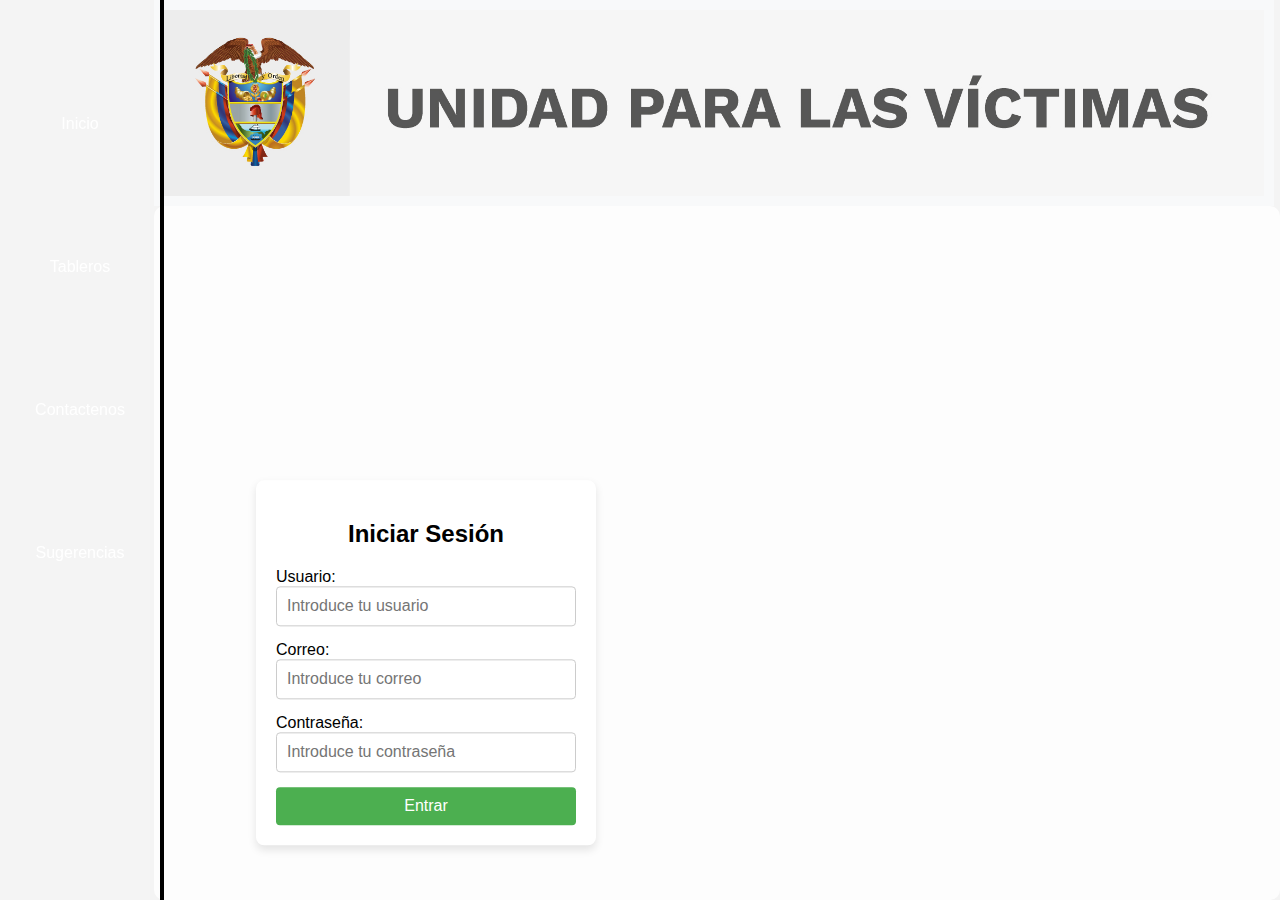
==== Administrador.html @ 5be71796 "Ajuste paginas usuario y administrador" ====
<!DOCTYPE html>
<html lang="en">
<head>
    <meta charset="UTF-8">
    <meta name="viewport" content="width=device-width, initial-scale=1.0">
    <title>Document</title>
    <link rel="stylesheet" href="css/Administrador.css">
</head>

<body>
    <header>
        <img src="/img/UPV.jpg" alt="Logo Unidad" class="logo">
    </header>

    <!-- Menú Lateral -->
    <nav class="menu-lateral">
        <ul>
            <li class="item_01"><a href="#inicio">Inicio</a></li>
            <li><a href="#nosotros">Tableros</a></li>
            <li><a href="#servicios">Contactenos</a></li>
            <li><a href="#contacto">Sugerencias</a></li>
        </ul>
    </nav>

    <section class="contenido">
        <h1></h1>
            
    </section>



<section class="login">

  <!-- Contenedor del formulario de login -->
  <div class="login-container">
    <!-- Formulario de login con dos campos: usuario y contraseña -->
    <form class="login-form">
        <!-- Título del formulario -->
        <h2>Iniciar Sesión</h2>
        <!-- Campo de texto para el usuario -->
        <label for="username">Usuario:</label>
        <input type="text" id="username" name="username" placeholder="Introduce tu usuario" required>
        <!-- Campo de texto para el email -->
        <label for="Corre">Correo:</label>
        <input type="Correo" id="Correp" name="Correo" placeholder="Introduce tu correo" required>
        <!-- Campo de texto para la contraseña -->
        <label for="password">Contraseña:</label>
        <input type="password" id="password" name="password" placeholder="Introduce tu contraseña" required>
        <!-- Botón de envío del formulario -->
        <button type="submit">Entrar</button>
    </form>
</div>
</section>


</body>
</html>
---- css/Administrador.css ----
/*SECCION DE CODIGO ENCABEZADO*/
html, body {
    height: 100%; /* Asegura que el html y el body ocupen toda la altura de la ventana */
    margin: 0;
    font-family: Arial, sans-serif;
}

body {
    display: flex; /* Utiliza Flexbox para organizar los elementos hijos en una columna */
    flex-direction: column; /* Alinea los elementos hijos en una columna */
}

header {
    display: flex; /* Utiliza Flexbox para alinear los elementos dentro del header */
    align-items: center; /* Alinea verticalmente los elementos en el centro del contenedor */
    width: calc(100% - 12.5%); /* Resta el ancho del menú lateral */
    margin-left: 12%; /* Deja espacio para el menú lateral */
    background-color: #f8f9fa; /* Color de fondo del header */
    padding: 10px; /* Espaciado interno en el header */
    box-sizing: border-box; /* Incluye el padding en el ancho total del header */
}

.logo {
    width: 100%; /* La imagen del logo ocupará todo el ancho del header */
    height: auto; /* Mantiene la proporción de la imagen */
    display: block; /* Hace que la imagen se comporte como un bloque */
    margin: 0; /* Elimina el margen para que la imagen ocupe todo el espacio */
}

/*SECCION DE CODIGO PARA EL MENU LATERAL*/
.menu-lateral {
    width: 12.5%; /* Ancho del menú lateral */
    height: 100vh; /* Altura del menú lateral ocupando toda la ventana */
    background-image: url(/img/Bandera_colombia.png); /* Ruta de la imagen que quieres usar */
    background-size: cover; /* Hace que la imagen cubra todo el menú */
    background-position: center; /* Centra la imagen en el menú */
    position: fixed; /* Fija el menú lateral para que no se desplace */
    top: 0; /* Alinea el menú al borde superior de la ventana */
    left: 0; /* Alinea el menú al borde izquierdo */
    border-right: 4px solid black; /* Borde negro solo en el lado derecho */
    border-radius: 0px; /* Sin esquinas redondeadas */
}

.menu-lateral ul {
    list-style: none; /* Elimina los estilos de lista predeterminados (viñetas o números) */
    padding-left: 5px; /* Elimina cualquier relleno en el lado izquierdo del contenedor */
    padding-right: 5px; /* Añade espacio a la derecha del contenido del menú */
}

.menu-lateral ul li {
    margin: 70% 0px; /* Añade un margen vertical de 90px entre cada elemento de la lista */
}

.menu-lateral ul li a {
    color: white; /* Define el color del texto de los enlaces como blanco */
    text-decoration: none; /* Elimina el subrayado predeterminado de los enlaces */
    padding: 10px 10px; /* Añade un relleno interno de 10px en la parte superior/inferior y 20px en los lados del enlace */
    display: block; /* Hace que los enlaces se comporten como bloques, ocupando todo el ancho del contenedor */
    transition: background 0.5s; /* Añade una transición suave de 0.5 segundos al cambiar el fondo al hacer hover */
    text-align: center; /* Centra el texto dentro de los enlaces */
}

.menu-lateral ul li a:hover {
    background-color: #575757; /* Cambia el color de fondo del enlace al pasar el ratón a un gris oscuro (#575757) */
}




/*SECCION LOGIN*/

/* Estilos generales del cuerpo */
body {
    font-family: Arial, sans-serif; /* Tipografía general */
    background-color: #f4f4f4; /* Color de fondo del cuerpo */
    position: relative; /* Para permitir la superposición del formulario */
}

/* Contenedor del formulario */
.login-container {
    position: absolute; /* Permite superponer el formulario */
    width: 300px; /* Ancho del contenedor */
    padding: 20px; /* Espaciado interno del contenedor */
    background-color: #fff; /* Fondo blanco para el contenedor */
    box-shadow: 0 4px 8px rgba(0, 0, 0, 0.1); /* Sombra suave para darle un efecto de elevación */
    border-radius: 8px; /* Bordes redondeados */
    margin-left: 20%; /* Deja espacio para el menú lateral */
    transform: translateY(-115%); /* Ajusta el formulario para que quede centrado */
    
}

/* Estilo del formulario */
.login-form {
    display: flex; /* Usamos flexbox para organizar los elementos del formulario */
    flex-direction: column; /* Colocamos los elementos en una columna (uno debajo del otro) */
}

/* Estilo del título del formulario */
.login-form h2 {
    text-align: center; /* Centra el texto del título */
    margin-bottom: 20px; /* Espacio debajo del título */
    font-size: 24px; /* Tamaño de la fuente del título */
}

/* Estilo para los campos de entrada (usuario y contraseña) */
.login-form input {
    padding: 10px; /* Espacio interno de los campos de texto */
    margin-bottom: 15px; /* Espacio entre cada campo */
    border: 1px solid #ccc; /* Borde gris claro para los campos */
    border-radius: 4px; /* Bordes redondeados */
    font-size: 16px; /* Tamaño de la fuente dentro de los campos */
}

/* Estilo del botón */
.login-form button {
    padding: 10px; /* Espaciado interno del botón */
    background-color: #4caf50; /* Color de fondo verde del botón */
    color: white; /* Texto del botón en blanco */
    border: none; /* Sin borde en el botón */
    border-radius: 4px; /* Bordes redondeados del botón */
    cursor: pointer; /* Cambia el cursor a una mano cuando pasa sobre el botón */
    font-size: 16px; /* Tamaño de la fuente del texto dentro del botón */
}

/* Efecto hover en el botón cuando se pasa el ratón por encima */
.login-form button:hover {
    background-color: #45a049; /* Cambia el color de fondo cuando el mouse pasa sobre el botón */
}



.contenido {
    flex-grow: 1; /* La sección de contenido ocupará el espacio restante después del menú lateral */
    margin-left: 12%; /* Mueve el contenido hacia la derecha para dejar espacio al menú lateral */
    padding: 20px; /* Añade un espacio interior de 40px alrededor del contenido */
    color: black; /* Define el color del texto en negro */
    background-color: rgba(255, 255, 255, 0.8); /* Fondo blanco con 80% de opacidad (transparente) */
    border-radius: 10px; /* Bordes redondeados de 10px en el contenido */
    background-image: url(/img/UPV_Campesino.jpg); /* Ruta de la imagen de fondo */
    background-size: cover; /* Asegura que la imagen cubra toda la sección */
    background-repeat: no-repeat; /* Evita que la imagen se repita */
    background-position: center; /* Centra la imagen en la sección */

}
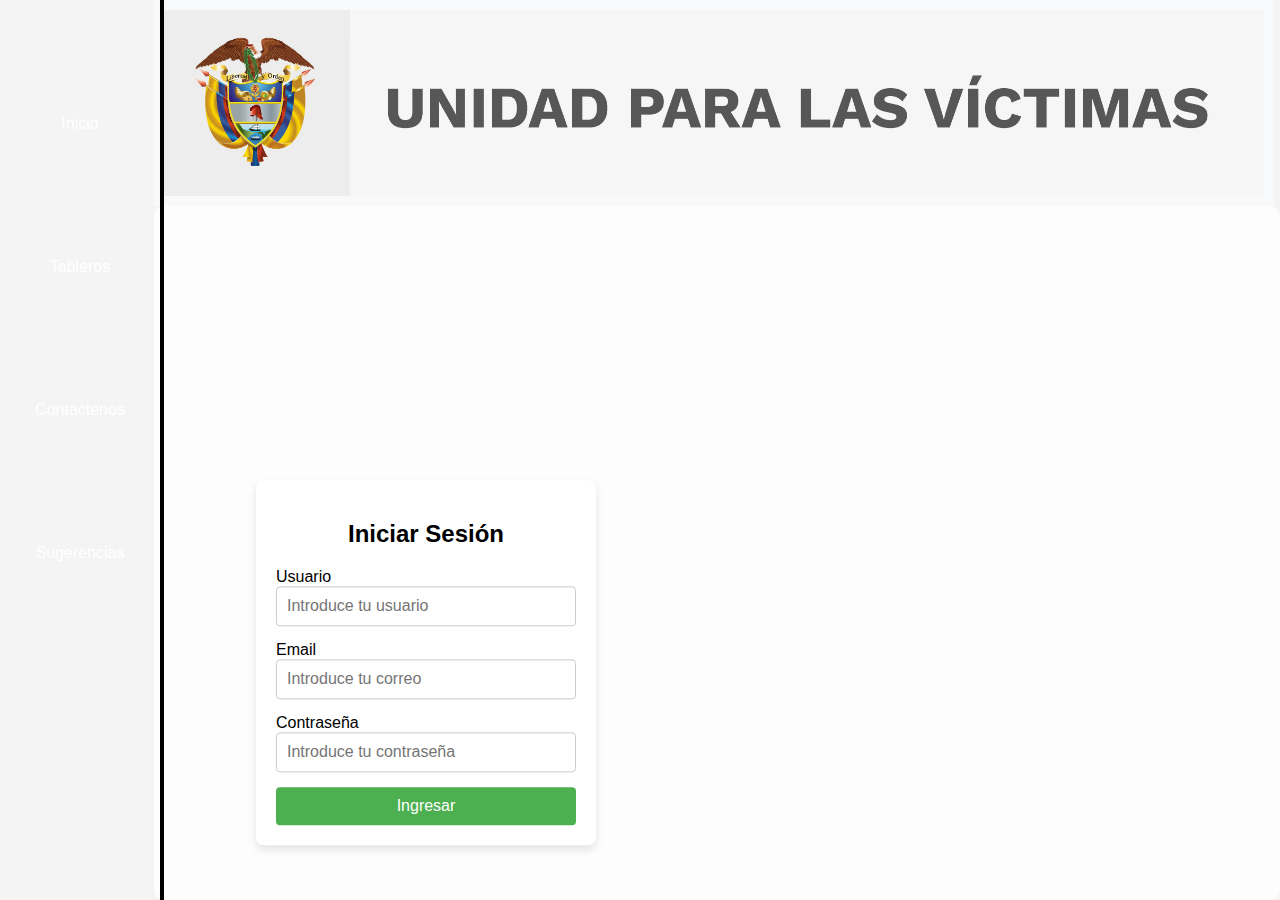
==== commit 008fe7cb: "nombrar el archivo Home por index" ====
--- a/Administrador.html
+++ b/Administrador.html
@@ -3,7 +3,7 @@
 <head>
     <meta charset="UTF-8">
     <meta name="viewport" content="width=device-width, initial-scale=1.0">
-    <title>Document</title>
+    <title>Administrador</title>
     <link rel="stylesheet" href="css/Administrador.css">
 </head>
 
@@ -15,9 +15,9 @@
     <!-- Menú Lateral -->
     <nav class="menu-lateral">
         <ul>
-            <li class="item_01"><a href="#inicio">Inicio</a></li>
-            <li><a href="#nosotros">Tableros</a></li>
-            <li><a href="#servicios">Contactenos</a></li>
+            <li class="item_01"><a href="index.html">Inicio</a></li>
+            <li><a href="Tableros.html">Tableros</a></li>
+            <li><a href="Contactenos.html">Contactenos</a></li>
             <li><a href="#contacto">Sugerencias</a></li>
         </ul>
     </nav>
@@ -38,16 +38,16 @@
         <!-- Título del formulario -->
         <h2>Iniciar Sesión</h2>
         <!-- Campo de texto para el usuario -->
-        <label for="username">Usuario:</label>
+        <label for="username">Usuario</label>
         <input type="text" id="username" name="username" placeholder="Introduce tu usuario" required>
         <!-- Campo de texto para el email -->
-        <label for="Corre">Correo:</label>
+        <label for="Corre">Email</label>
         <input type="Correo" id="Correp" name="Correo" placeholder="Introduce tu correo" required>
         <!-- Campo de texto para la contraseña -->
-        <label for="password">Contraseña:</label>
+        <label for="password">Contraseña</label>
         <input type="password" id="password" name="password" placeholder="Introduce tu contraseña" required>
         <!-- Botón de envío del formulario -->
-        <button type="submit">Entrar</button>
+        <button type="submit">Ingresar</button>
     </form>
 </div>
 </section>
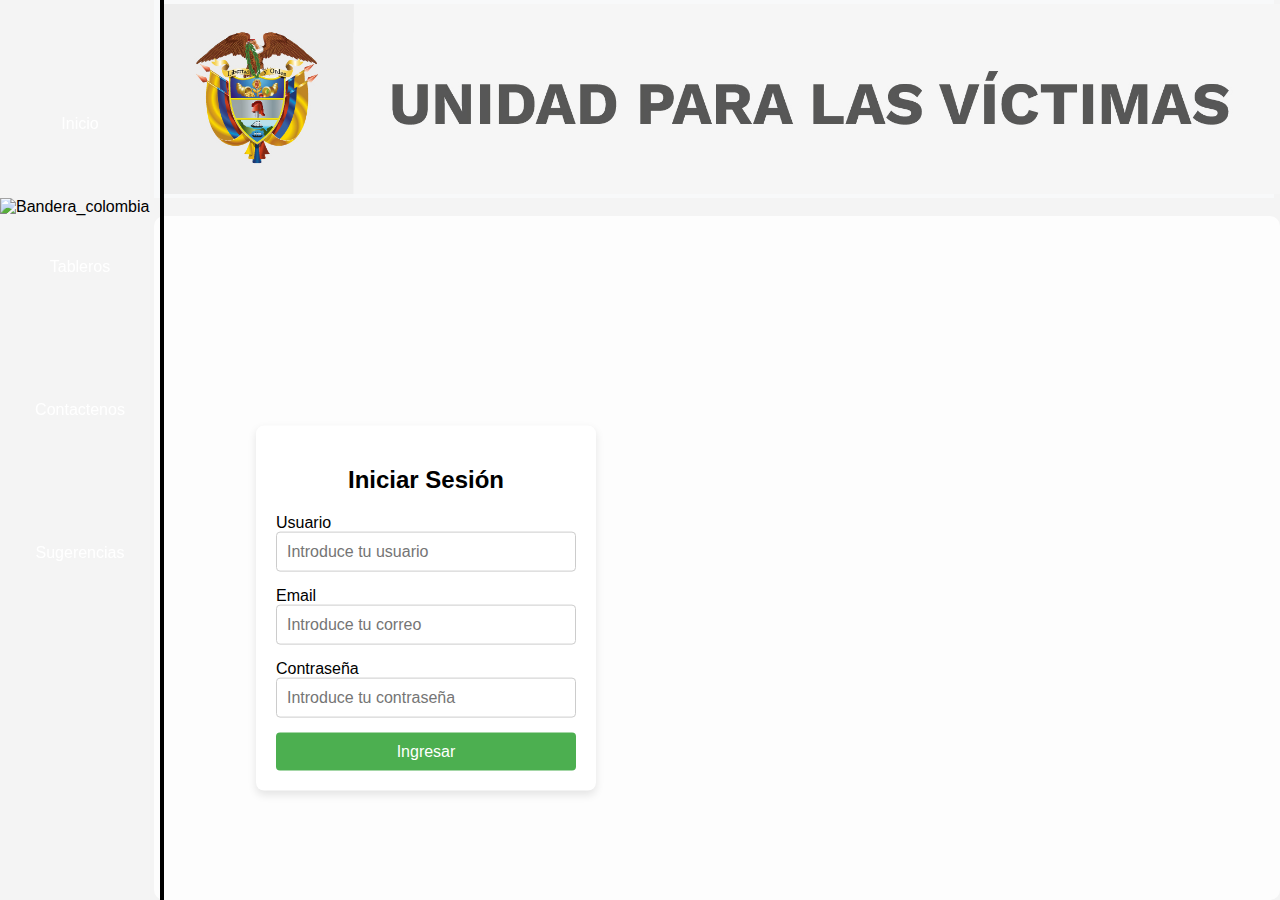
==== commit 747c9965: "Adicion banderas html" ====
--- a/Administrador.html
+++ b/Administrador.html
@@ -12,6 +12,8 @@
         <img src="/img/UPV.jpg" alt="Logo Unidad" class="logo">
     </header>
 
+    <img src="/img/Bandera_colombia.png" alt="Bandera_colombia">
+    
     <!-- Menú Lateral -->
     <nav class="menu-lateral">
         <ul>
--- a/css/Administrador.css
+++ b/css/Administrador.css
@@ -14,6 +14,7 @@
     display: flex; /* Utiliza Flexbox para alinear los elementos dentro del header */
     align-items: center; /* Alinea verticalmente los elementos en el centro del contenedor */
     width: calc(100% - 12.5%); /* Resta el ancho del menú lateral */
+    height: 22%;
     margin-left: 12%; /* Deja espacio para el menú lateral */
     background-color: #f8f9fa; /* Color de fondo del header */
     padding: 10px; /* Espaciado interno en el header */
@@ -21,7 +22,7 @@
 }
 
 .logo {
-    width: 100%; /* La imagen del logo ocupará todo el ancho del header */
+    width: 102%; /* La imagen del logo ocupará todo el ancho del header */
     height: auto; /* Mantiene la proporción de la imagen */
     display: block; /* Hace que la imagen se comporte como un bloque */
     margin: 0; /* Elimina el margen para que la imagen ocupe todo el espacio */
@@ -85,7 +86,7 @@
     box-shadow: 0 4px 8px rgba(0, 0, 0, 0.1); /* Sombra suave para darle un efecto de elevación */
     border-radius: 8px; /* Bordes redondeados */
     margin-left: 20%; /* Deja espacio para el menú lateral */
-    transform: translateY(-115%); /* Ajusta el formulario para que quede centrado */
+    transform: translateY(-130%); /* Ajusta el formulario para que quede centrado */
     
 }
 
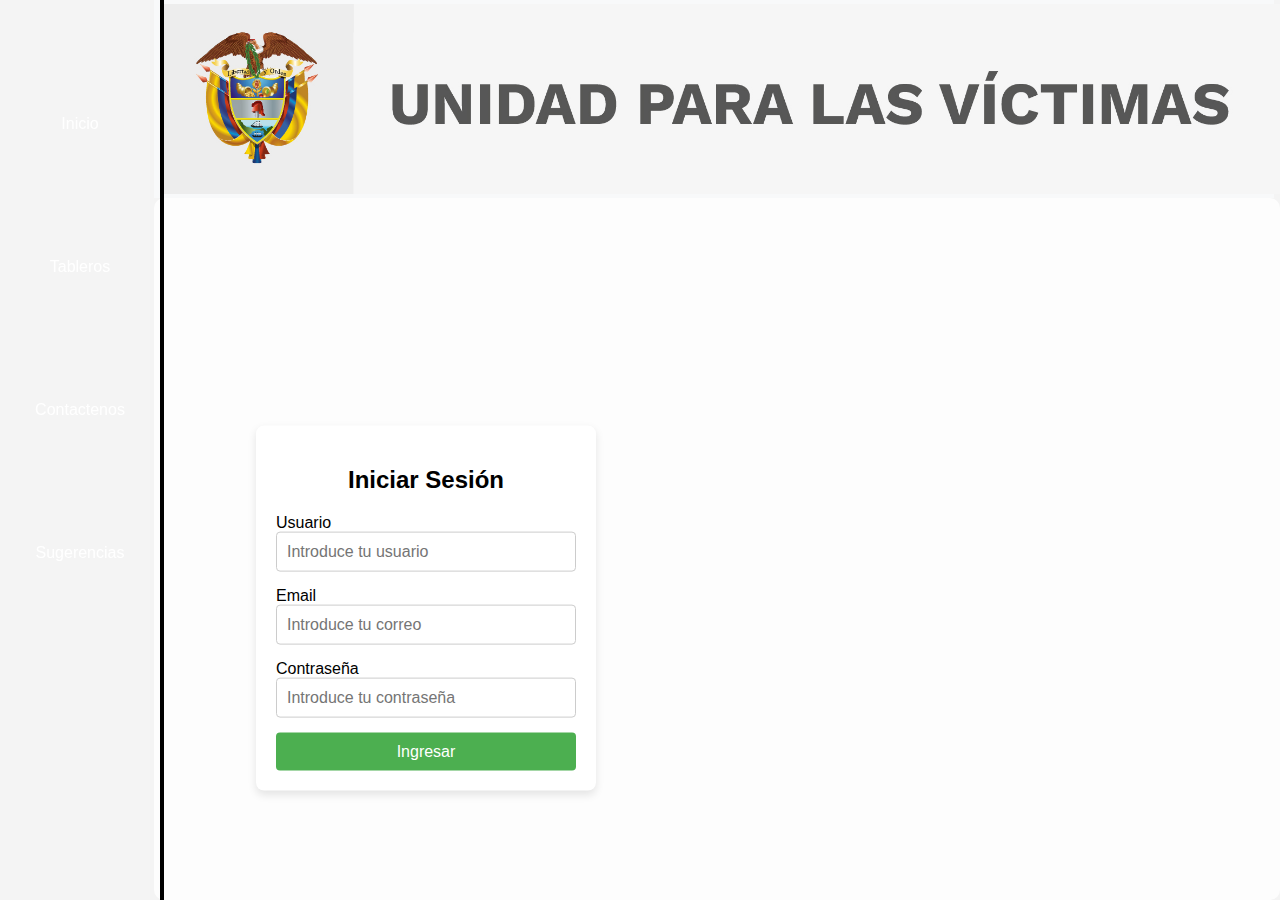
==== commit 43e913ec: "visualización de las imagenes" ====
--- a/Administrador.html
+++ b/Administrador.html
@@ -9,11 +9,9 @@
 
 <body>
     <header>
-        <img src="/img/UPV.jpg" alt="Logo Unidad" class="logo">
+        <img src="./img/UPV.jpg" alt="Logo Unidad" class="logo">
     </header>
 
-    <img src="/img/Bandera_colombia.png" alt="Bandera_colombia">
-    
     <!-- Menú Lateral -->
     <nav class="menu-lateral">
         <ul>
--- a/css/Administrador.css
+++ b/css/Administrador.css
@@ -32,7 +32,7 @@
 .menu-lateral {
     width: 12.5%; /* Ancho del menú lateral */
     height: 100vh; /* Altura del menú lateral ocupando toda la ventana */
-    background-image: url(/img/Bandera_colombia.png); /* Ruta de la imagen que quieres usar */
+    background-image: url(./img/Bandera_colombia.png); /* Ruta de la imagen que quieres usar */
     background-size: cover; /* Hace que la imagen cubra todo el menú */
     background-position: center; /* Centra la imagen en el menú */
     position: fixed; /* Fija el menú lateral para que no se desplace */
@@ -137,7 +137,7 @@
     color: black; /* Define el color del texto en negro */
     background-color: rgba(255, 255, 255, 0.8); /* Fondo blanco con 80% de opacidad (transparente) */
     border-radius: 10px; /* Bordes redondeados de 10px en el contenido */
-    background-image: url(/img/UPV_Campesino.jpg); /* Ruta de la imagen de fondo */
+    background-image: url(./img/UPV_Campesino.jpg); /* Ruta de la imagen de fondo */
     background-size: cover; /* Asegura que la imagen cubra toda la sección */
     background-repeat: no-repeat; /* Evita que la imagen se repita */
     background-position: center; /* Centra la imagen en la sección */
